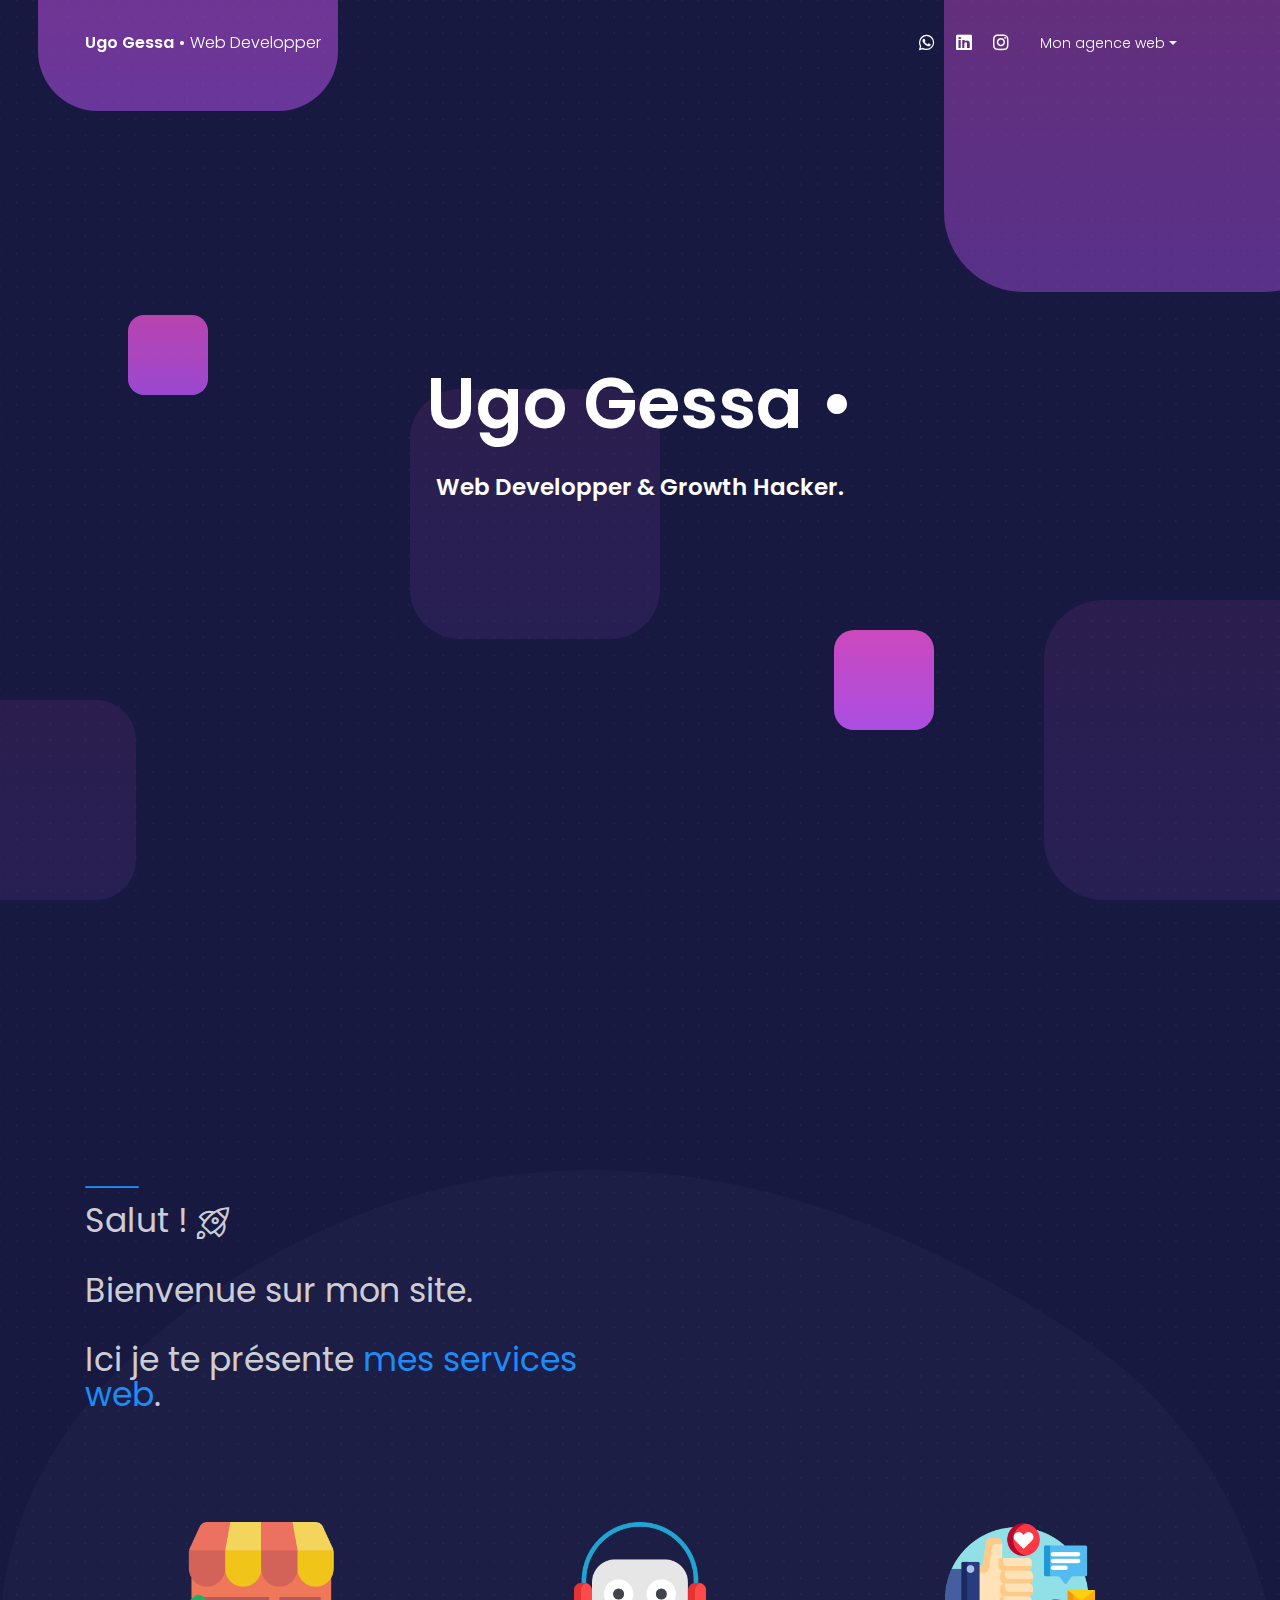
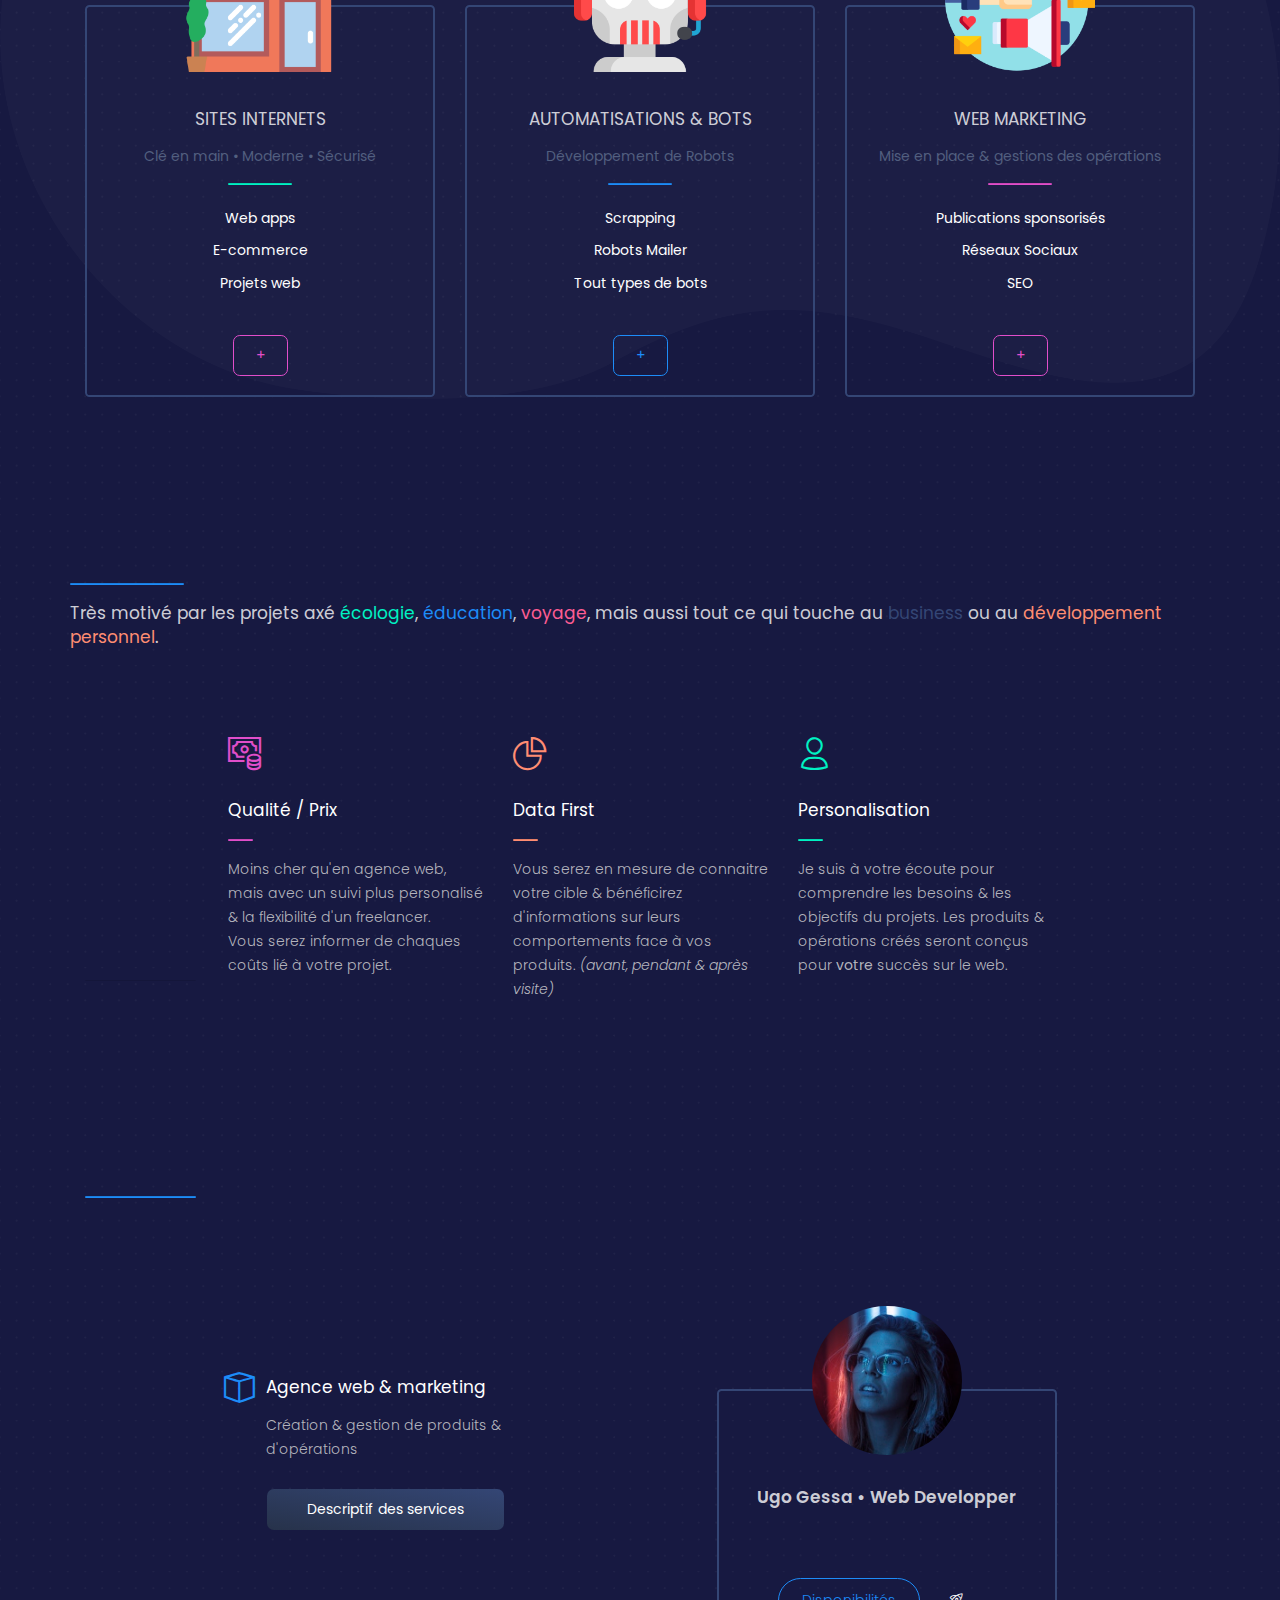
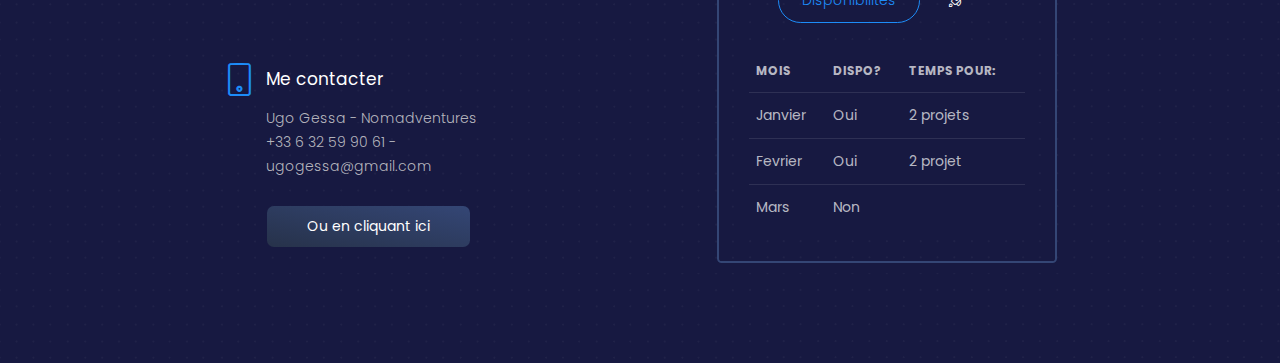
==== index.html @ 0bc390b1 "freelance" ====
<!DOCTYPE html>
<html lang="en">

<head>
  <meta charset="utf-8" />
  <meta name="viewport" content="width=device-width, initial-scale=1, shrink-to-fit=no">
  <link rel="apple-touch-icon" sizes="76x76" href="./assets/img/apple-icon.png">
  <link rel="icon" type="image/png" href="./assets/img/favicon.png">
  <title>
    Ugo Gessa • Web Developper
  </title>
  <!--     Fonts and icons     -->
  <link href="https://fonts.googleapis.com/css?family=Poppins:200,300,400,600,700,800" rel="stylesheet" />
  <link href="https://use.fontawesome.com/releases/v5.0.6/css/all.css" rel="stylesheet">
  <!-- Nucleo Icons -->
  <link href="./assets/css/nucleo-icons.css" rel="stylesheet" />
  <!-- CSS Files -->
  <link href="./assets/css/blk-design-system.css?v=1.0.0" rel="stylesheet" />
  <!-- CSS Just for demo purpose, don't include it in your project -->
  <link href="./assets/demo/demo.css" rel="stylesheet" />
</head>

<body class="index-page">


  <!-- Navbar -->
  <nav class="navbar navbar-expand-lg fixed-top navbar-transparent bg-transparent" color-on-scroll="100">
    <div class="container">
      <div class="navbar-translate">
        <a class="navbar-brand" href="https://demos.creative-tim.com/blk-design-system/index.html" rel="tooltip" title="Designed and Coded by Creative Tim" data-placement="bottom" target="_blank">
          <span>Ugo Gessa •</span> Web Developper
        </a>
        <button class="navbar-toggler navbar-toggler" type="button" data-toggle="collapse" data-target="#navigation" aria-controls="navigation-index" aria-expanded="false" aria-label="Toggle navigation">
          <span class="navbar-toggler-bar bar1"></span>
          <span class="navbar-toggler-bar bar2"></span>
          <span class="navbar-toggler-bar bar3"></span>
        </button>
      </div>
      <div class="collapse navbar-collapse justify-content-end " id="navigation">
        <div class="navbar-collapse-header">
          <div class="row">
            <div class="col-6 collapse-brand">
              <a>
                Ugo Gessa •
              </a>
            </div>
            <div class="col-6 collapse-close text-right">
              <button type="button" class="navbar-toggler" data-toggle="collapse" data-target="#navigation" aria-controls="navigation-index" aria-expanded="false" aria-label="Toggle navigation">
                <i class="tim-icons icon-simple-remove"></i>
              </button>
            </div>
          </div>
        </div>
        <ul class="navbar-nav">
          <li class="nav-item p-0">
            <a class="nav-link" rel="tooltip" title="Contactez moi facilement " data-placement="bottom" href="https://twitter.com/CreativeTim" target="_blank">
              <i class="fab fa-whatsapp"></i>
              <p class="d-lg-none d-xl-none">Whatsapp</p>
            </a>
          </li>
          <li class="nav-item p-0">
            <a class="nav-link" rel="tooltip" title="Discutons plus sérieusement" data-placement="bottom" href="https://www.facebook.com/CreativeTim" target="_blank">
              <i class="fab fa-linkedin"></i>
              <p class="d-lg-none d-xl-none">Linkedin</p>
            </a>
          </li>
          <li class="nav-item p-0">
            <a class="nav-link" rel="tooltip" title="Instagram de l'agence" data-placement="bottom" href="https://www.instagram.com/CreativeTimOfficial" target="_blank">
              <i class="fab fa-instagram"></i>
              <p class="d-lg-none d-xl-none">Instagram</p>
            </a>
          </li>
          <li class="dropdown nav-item">
            <a href="#" class="dropdown-toggle nav-link" data-toggle="dropdown">
              <i class="fa fa-cogs d-lg-none d-xl-none"></i> Mon agence web
            </a>
            <div class="dropdown-menu dropdown-with-icons">
            
              <a href="examples/register-page.html" class="dropdown-item">
                <i class="tim-icons icon-bullet-list-67"></i>Contact
              </a>
              <a href="examples/landing-page.html" class="dropdown-item">
                <i class="tim-icons icon-paper"></i>Liste de mes services
              </a>
              <a href="examples/profile-page.html" class="dropdown-item">
                <i class="tim-icons icon-single-02"></i>A propos de Ugo
              </a>
            </div>
          </li>
          <!-- 
          <li class="nav-item">
            <a class="nav-link btn btn-default d-none d-lg-block" href="javascript:void(0)" onclick="scrollToDownload()">
              <i class="tim-icons icon-cloud-download-93"></i> Télécharge quelque chose
            </a>
          </li>
      	   -->
        </ul>
      </div>
    </div>
  </nav>

  <!-- End Navbar -->


  <div class="wrapper">
    <div class="page-header header-filter">
      <div class="squares square1"></div>
      <div class="squares square2"></div>
      <div class="squares square3"></div>
      <div class="squares square4"></div>
      <div class="squares square5"></div>
      <div class="squares square6"></div>
      <div class="squares square7"></div>
      <div class="container">
        <div class="content-center brand">
          <h1 class="h1-seo">Ugo Gessa •</h1>
          <h3>Web Developper & Growth Hacker.</h3>
        </div>
      </div>
    </div>

    <div class="main">
    
      
    
      <!--  end notifications -->
      <!-- Typography -->
      <section class="section section-lg section-coins">
      <img src="../assets/img/path3.png" class="path">
      <div class="container">
        <div class="row">
          <div class="col-md-6">
            <hr class="line-info">
            <h1> Salut ! <i class="tim-icons icon-spaceship"></i>
            <br>
            <br>

             Bienvenue sur mon site. 
			<br>
			<br>

              Ici je te présente  <span class="text-info">mes services web</span>. 

			</h1>

			<br>
			<br>

          </div>
        </div>

        <div class="row">
          	<!-- Web Development -->
          <div class="col-md-4">
            <div class="card card-coin card-plain">
              <div class="card-header">
                                <img src="store.png" class="img-center img-fluid">

              </div>
              <div class="card-body">
                <div class="row">
                  <div class="col-md-12 text-center">
                    <h4 class="text-uppercase">Sites Internets</h4>
                    <span>Clé en main • Moderne • Sécurisé </span>
                    <hr class="line-success">
                  </div>
                </div>
                <div class="row">
                  <ul class="list-group">
                    <li class="list-group-item">Web apps</li>
                    <li class="list-group-item">E-commerce</li>
                    <li class="list-group-item">Projets web</li>
                  </ul>
                </div>
              </div>
              <div class="card-footer text-center">
                <button class="btn btn-primary btn-simple" data-toggle="modal" data-target="#myModal2">
                +
              </button>
              </div>
            </div>
          </div>

       			<!-- Automatisation de taches -->
          <div class="col-md-4">
            <div class="card card-coin card-plain">
              <div class="card-header">
                <img src="support.png" class="img-center img-fluid">
              </div>
              <div class="card-body">
                <div class="row">
                  <div class="col-md-12 text-center">
                    <h4 class="text-uppercase">Automatisations & Bots </h4>
                    <span>Développement de Robots</span>
                    <hr class="line-info">
                  </div>
                </div>
                <div class="row">
                  <ul class="list-group">
                    <li class="list-group-item">Scrapping</li>
                    <li class="list-group-item">Robots Mailer</li>
                    <li class="list-group-item">Tout types de bots</li>
                  </ul>
                </div>
              </div>
              <div class="card-footer text-center">
                <button class="btn btn-info btn-simple" data-toggle="modal" data-target="#myModal2">+</button>
              </div>
            </div>
          </div>


			<!-- Web Marketing -->
          <div class="col-md-4">
            <div class="card card-coin card-plain">
              <div class="card-header">
              	                <img src="digital-campaign.png" class="img-center img-fluid">

              </div>
              <div class="card-body">
                <div class="row">
                  <div class="col-md-12 text-center">
                    <h4 class="text-uppercase">Web Marketing</h4>
                    <span>Mise en place & gestions des opérations</span>
                    <hr class="line-primary">
                  </div>
                </div>
                <div class="row">
                  <ul class="list-group">
                    <li class="list-group-item">Publications sponsorisés</li>
                    <li class="list-group-item">Réseaux Sociaux</li>
                    <li class="list-group-item">SEO </li>
                  </ul>
                </div>
              </div>
              <div class="card-footer text-center">
                <button class="btn btn-primary btn-simple" data-toggle="modal" data-target="#myModal2">+</button>
              </div>
            </div>
          </div>
        </div>
      </div>
  </div>
    </section>
      

    <section class="section section-lg">
      <div class="container">
        <div class="row justify-content-center">
        	                    <hr class="line-info">

          <div class="col-lg-12">
          	<div class="row">
  			         <h4>
                Très motivé par les projets axé	
                  <span class="text-success">écologie</span>, <span class="text-info">éducation</span>, <span class="text-danger">voyage</span>, mais aussi tout ce qui touche au <span class="text-default">business</span>	ou au <span class="text-warning">développement personnel</span>.
                </h4>

		        </div>
        
        <div style="height: 20%;"></div>

      <div class="row row-grid justify-content-center">

              <div class="col-lg-3">
                <div class="info">
                  <div class="icon icon-primary">
                    <i class="tim-icons icon-money-coins"></i>
                  </div>
                  <h4 class="info-title">Qualité / Prix</h4>
                  <hr class="line-primary">
                  <p>Moins cher qu'en agence web, mais avec un suivi plus personalisé & la flexibilité d'un freelancer. <br> Vous serez informer de chaques coûts lié à votre projet. </p>
                </div>
              </div>
              <div class="col-lg-3">
                <div class="info">
                  <div class="icon icon-warning">
                    <i class="tim-icons icon-chart-pie-36"></i>
                  </div>
                  <h4 class="info-title">Data First</h4>
                  <hr class="line-warning">
                  <p>Vous serez en mesure de connaitre votre cible & bénéficirez d'informations sur leurs comportements face à vos produits. <i>(avant, pendant & après visite)</i> </p>
                </div>
              </div>
              <div class="col-lg-3">
                <div class="info">
                  <div class="icon icon-success">
                    <i class="tim-icons icon-single-02"></i>
                  </div>
                  <h4 class="info-title">Personalisation</h4>
                  <hr class="line-success">
                  <p>Je suis à votre écoute pour comprendre les besoins & les objectifs du projets. Les produits & opérations créés seront conçus pour <strong>votre</strong> succès sur le web.</p>
                </div>
              </div>
            </div>
          </div>
        </div>


        <div style="height: 200px;"><hr></div>

			                                      <hr class="line-info">

		<div class="container align-items-center" style="padding-top: 12%;">
        <div class="row">
			<div class="col-md-4 ml-auto">
		            <div class="info info-horizontal">
		              <div class="icon icon-info">
		                <i class="tim-icons icon-app"></i>
		              </div>
		              <div class="description">
		                <h4 class="info-title">Agence web & marketing</h4>
		                <p> Création & gestion de produits & d'opérations
		                  <br> 
		                  <br> <button class="btn btn-transparent" href="examples/landing-page.html">Descriptif des services </button>
		                </p>
		              </div>
		            </div>
		            <div class="info info-horizontal">
		              <div class="icon icon-info">
		                <i class="tim-icons icon-mobile"></i>
		              </div>
		              <div class="description">
		                <h4 class="info-title">Me contacter</h4>
		                <p> Ugo Gessa - Nomadventures
		                  <br> +33 6 32 59 90 61 - ugogessa@gmail.com
		                  <br> 
                      <br>
                       <button class="btn btn-transparent" href="examples/register-page.html">Ou en cliquant ici </button>
		                </p>
		              </div>
		            </div>
          </div>

          <div class="col-lg-4 col-md-6 ml-auto mr-auto">
            <br>
            <br>
            <div class="card card-coin card-plain">
              <div class="card-header">
                <img src="assets/img/mike.jpg" class="img-center img-fluid rounded-circle">
                <h4 class="title">Ugo Gessa • Web Developper </h4>
              </div>
              <div class="card-body">
                <ul class="nav nav-tabs nav-tabs-info justify-content-center">
                  <li class="nav-item">
                    <a class="nav-link  active show" data-toggle="tab" href="#linka">
                      Disponibilités
                    </a>
                  </li>
                  <li class="nav-item">
                    <a class="nav-link" data-toggle="tab" href="#linkb">
                      <i class="tim-icons icon-spaceship"></i>
                    </a>
                  </li>
     
                </ul>
                <div class="tab-content tab-subcategories">
                  <div class="tab-pane active show" id="linka">
                    <div class="table">
                      <table class="table" id="plain-table">
                        <thead class=" text-primary">
                          <tr>
                            <th class="header">
                              Mois
                            </th>
                            <th class="header">
                              Dispo?
                            </th>
                            <th class="header">
                              Temps pour:
                            </th>
                          </tr>
                        </thead>
                        <tbody>
                          <tr>
                            <td>
                              Janvier
                            </td>
                            <td>
                              Oui
                            </td>
                            <td>
                              2 projets
                            </td>
                          </tr>
                          <tr>
                            <td>
                              Fevrier 
                            </td>
                            <td>
                              Oui
                            </td>
                            <td>
                              2 projet
                            </td>
                          </tr>
                          <tr>
                            <td>
                              Mars
                            </td>
                            <td>
                              Non
                            </td>
                            <td>
                              
                            </td>
                          </tr>
                        </tbody>
                      </table>
                    </div>
                  </div>
                  <div class="tab-pane " id="linkb">
                  	<div align="center">
                    <h5>Contactez moi au <span class="text-success">06 32 59 90 61</span></h5>
                    <button type="button" class="btn btn-default">Ou en cliquant ici</button>
                    <br>
                    <br>
					</div>
                  </div>
            
                </div>
              </div>
            </div>
          </div>
        </div>
      </div>


      </div> 
    </section>



    </div>

  </div>


   <!-- Form Modal -->
      <div class="modal fade modal-black" id="myModal2" tabindex="-1" role="dialog" aria-labelledby="myModalLabel" aria-hidden="true">
        <div class="modal-dialog">
          <div class="modal-content">
            <div class="modal-header justify-content-center">
              <button type="button" class="close" data-dismiss="modal" aria-hidden="true">
                <i class="tim-icons icon-simple-remove text-white"></i>
              </button>
              <div class="text-muted text-center ml-auto mr-auto">
                <h3 class="mb-0">Quel est votre projet ? </h3>
              </div>
            </div>
            <div class="modal-body">

              <div class="text-center text-muted mb-5 mt-4">
Je suis actuellement <span class="text-success">disponible</span> pour un projet web.
<br />
Vous pouvez me laisser un message ou m'appeller au <br> <span class="text-info">06 32 59 90 61</span>
            </div>
              <form>
                  <div class="row">
                    <div class="col-md-6">
                      <div class="form-group">
                        <label>Votre nom</label>
                        <input type="text" class="form-control" placeholder="Ugo Gessa">
                      </div>
                    </div>
                    <div class="col-md-6">
                      <div class="form-group">
                        <label>Email address</label>
                        <input type="email" class="form-control" placeholder="ugogessa@gmail.com">
                      </div>
                    </div>
                  </div>
                  <div class="row">
                    <div class="col-md-12">
                      <div class="form-group">
    <label for="exampleFormControlTextarea1">Message</label>
    <textarea class="form-control" id="exampleFormControlTextarea1" rows="3"></textarea>
  </div>
                    </div>
                  </div>
                  <button type="submit" class="btn btn-success btn-round float-right" rel="tooltip" data-original-title="Can't wait for your message" data-placement="right">
                    
  <i class="tim-icons icon-spaceship"></i>
                  </button>
                </form>
            </div>
          </div>
        </div>
      </div>


  <!--   Core JS Files   -->
  <script src="./assets/js/core/jquery.min.js" type="text/javascript"></script>
  <script src="./assets/js/core/popper.min.js" type="text/javascript"></script>
  <script src="./assets/js/core/bootstrap.min.js" type="text/javascript"></script>
  <script src="./assets/js/plugins/perfect-scrollbar.jquery.min.js"></script>
  <!--  Plugin for Switches, full documentation here: http://www.jque.re/plugins/version3/bootstrap.switch/ -->
  <script src="./assets/js/plugins/bootstrap-switch.js"></script>
  <!--  Plugin for the Sliders, full documentation here: http://refreshless.com/nouislider/ -->
  <script src="./assets/js/plugins/nouislider.min.js" type="text/javascript"></script>
  <!-- Chart JS -->
  <script src="./assets/js/plugins/chartjs.min.js"></script>
  <!--  Plugin for the DatePicker, full documentation here: https://github.com/uxsolutions/bootstrap-datepicker -->
  <script src="./assets/js/plugins/moment.min.js"></script>
  <script src="./assets/js/plugins/bootstrap-datetimepicker.js" type="text/javascript"></script>
  <!-- Black Dashboard DEMO methods, don't include it in your project! -->
  <script src="./assets/demo/demo.js"></script>
  <!-- Control Center for Black UI Kit: parallax effects, scripts for the example pages etc -->
  <script src="./assets/js/blk-design-system.min.js?v=1.0.0" type="text/javascript"></script>
  <script>
    $(document).ready(function() {
      blackKit.initDatePicker();
      blackKit.initSliders();
    });

    function scrollToDownload() {

      if ($('.section-download').length != 0) {
        $("html, body").animate({
          scrollTop: $('.section-download').offset().top
        }, 1000);
      }
    }
  </script>
</body>

</html>
---- assets/css/nucleo-icons.css ----
/* --------------------------------

Nucleo Outline Web Font - nucleoapp.com/
License - nucleoapp.com/license/
Created using IcoMoon - icomoon.io

-------------------------------- */

@font-face {
  font-family: 'Nucleo';
  src: url('../fonts/nucleo.eot');
  src: url('../fonts/nucleo.eot') format('embedded-opentype'), url('../fonts/nucleo.woff2') format('woff2'), url('../fonts/nucleo.woff') format('woff'), url('../fonts/nucleo.ttf') format('truetype'), url('../fonts/nucleo.svg') format('svg');
  font-weight: normal;
  font-style: normal;
}

/*------------------------
	base class definition
-------------------------*/

.tim-icons {
  display: inline-block;
  font: normal normal normal 1em/1 'Nucleo';
  vertical-align: middle;
  speak: none;
  text-transform: none;
  /* Better Font Rendering */
  -webkit-font-smoothing: antialiased;
  -moz-osx-font-smoothing: grayscale;
}

.font-icon-detail {
  text-align: center;
  padding: 45px 0 30px;
  border: 1px solid #e44cc4;
  border-radius: .1875rem;
  margin: 15px 0;
  min-height: 168px;
}

.font-icon-detail i {
  color: #FFFFFF;
  font-size: 1.5em;
}

.font-icon-detail p {
  color: #e44cc4 !important;
  margin-top: 30px;
  padding: 0 10px;
  font-size: .7142em;
}

/*------------------------
  change icon size
-------------------------*/

.tim-icons-sm {
  font-size: 0.8em;
}

.tim-icons-lg {
  font-size: 1.2em;
}

/* absolute units */

.tim-icons-16 {
  font-size: 16px;
}

.tim-icons-32 {
  font-size: 32px;
}

/*----------------------------------
  add a square/circle background
-----------------------------------*/

.tim-icons-bg-square,
.tim-icons-bg-circle {
  padding: 0.35em;
}

.tim-icons-bg-circle {
  border-radius: 50%;
}

/*------------------------
  list icons
-------------------------*/

/*------------------------
  spinning icons
-------------------------*/

.tim-icons-is-spinning {
  -webkit-animation: tim-icons-spin 2s infinite linear;
  -moz-animation: tim-icons-spin 2s infinite linear;
  animation: tim-icons-spin 2s infinite linear;
}

@-webkit-keyframes tim-icons-spin {
  0% {
    -webkit-transform: rotate(0deg);
  }
  100% {
    -webkit-transform: rotate(360deg);
  }
}

@-moz-keyframes tim-icons-spin {
  0% {
    -moz-transform: rotate(0deg);
  }
  100% {
    -moz-transform: rotate(360deg);
  }
}

@keyframes tim-icons-spin {
  0% {
    -webkit-transform: rotate(0deg);
    -moz-transform: rotate(0deg);
    -ms-transform: rotate(0deg);
    -o-transform: rotate(0deg);
    transform: rotate(0deg);
  }
  100% {
    -webkit-transform: rotate(360deg);
    -moz-transform: rotate(360deg);
    -ms-transform: rotate(360deg);
    -o-transform: rotate(360deg);
    transform: rotate(360deg);
  }
}

/*------------------------
  rotated/flipped icons
-------------------------*/

/*------------------------
	icons
-------------------------*/

.icon-alert-circle-exc::before {
  content: "\ea02";
}

.icon-align-center::before {
  content: "\ea03";
}

.icon-align-left-2::before {
  content: "\ea04";
}

.icon-app::before {
  content: "\ea05";
}

.icon-atom::before {
  content: "\ea06";
}

.icon-attach-87::before {
  content: "\ea07";
}

.icon-badge::before {
  content: "\ea08";
}

.icon-bag-16::before {
  content: "\ea09";
}

.icon-bank::before {
  content: "\ea0a";
}

.icon-basket-simple::before {
  content: "\ea0b";
}

.icon-bell-55::before {
  content: "\ea0c";
}

.icon-bold::before {
  content: "\ea0d";
}

.icon-book-bookmark::before {
  content: "\ea0e";
}

.icon-bulb-63::before {
  content: "\ea0f";
}

.icon-bullet-list-67::before {
  content: "\ea10";
}

.icon-bus-front-12::before {
  content: "\ea11";
}

.icon-button-pause::before {
  content: "\ea12";
}

.icon-button-power::before {
  content: "\ea13";
}

.icon-calendar-60::before {
  content: "\ea14";
}

.icon-camera-18::before {
  content: "\ea15";
}

.icon-caps-small::before {
  content: "\ea16";
}

.icon-cart::before {
  content: "\ea17";
}

.icon-chart-bar-32::before {
  content: "\ea18";
}

.icon-chart-pie-36::before {
  content: "\ea19";
}

.icon-chat-33::before {
  content: "\ea1a";
}

.icon-check-2::before {
  content: "\ea1b";
}

.icon-cloud-download-93::before {
  content: "\ea1c";
}

.icon-cloud-upload-94::before {
  content: "\ea1d";
}

.icon-coins::before {
  content: "\ea1e";
}

.icon-compass-05::before {
  content: "\ea1f";
}

.icon-controller::before {
  content: "\ea20";
}

.icon-credit-card::before {
  content: "\ea21";
}

.icon-delivery-fast::before {
  content: "\ea22";
}

.icon-double-left::before {
  content: "\ea23";
}

.icon-double-right::before {
  content: "\ea24";
}

.icon-email-85::before {
  content: "\ea25";
}

.icon-gift-2::before {
  content: "\ea26";
}

.icon-globe-2::before {
  content: "\ea27";
}

.icon-headphones::before {
  content: "\ea28";
}

.icon-heart-2::before {
  content: "\ea29";
}

.icon-html5::before {
  content: "\ea2a";
}

.icon-image-02::before {
  content: "\ea2b";
}

.icon-istanbul::before {
  content: "\ea2c";
}

.icon-key-25::before {
  content: "\ea2d";
}

.icon-laptop::before {
  content: "\ea2e";
}

.icon-light-3::before {
  content: "\ea2f";
}

.icon-link-72::before {
  content: "\ea30";
}

.icon-lock-circle::before {
  content: "\ea31";
}

.icon-map-big::before {
  content: "\ea32";
}

.icon-minimal-down::before {
  content: "\ea33";
}

.icon-minimal-left::before {
  content: "\ea34";
}

.icon-minimal-right::before {
  content: "\ea35";
}

.icon-minimal-up::before {
  content: "\ea36";
}

.icon-mobile::before {
  content: "\ea37";
}

.icon-molecule-40::before {
  content: "\ea38";
}

.icon-money-coins::before {
  content: "\ea39";
}

.icon-notes::before {
  content: "\ea3a";
}

.icon-palette::before {
  content: "\ea3b";
}

.icon-paper::before {
  content: "\ea3c";
}

.icon-pencil::before {
  content: "\ea3d";
}

.icon-pin::before {
  content: "\ea3e";
}

.icon-planet::before {
  content: "\ea3f";
}

.icon-puzzle-10::before {
  content: "\ea40";
}

.icon-satisfied::before {
  content: "\ea41";
}

.icon-scissors::before {
  content: "\ea42";
}

.icon-send::before {
  content: "\ea43";
}

.icon-settings-gear-63::before {
  content: "\ea44";
}

.icon-settings::before {
  content: "\ea45";
}

.icon-simple-add::before {
  content: "\ea46";
}

.icon-simple-delete::before {
  content: "\ea47";
}

.icon-simple-remove::before {
  content: "\ea48";
}

.icon-single-02::before {
  content: "\ea49";
}

.icon-single-copy-04::before {
  content: "\ea4a";
}

.icon-sound-wave::before {
  content: "\ea4b";
}

.icon-spaceship::before {
  content: "\ea4c";
}

.icon-square-pin::before {
  content: "\ea4d";
}

.icon-support-17::before {
  content: "\ea4e";
}

.icon-tablet-2::before {
  content: "\ea4f";
}

.icon-tag::before {
  content: "\ea50";
}

.icon-tap-02::before {
  content: "\ea51";
}

.icon-tie-bow::before {
  content: "\ea52";
}

.icon-time-alarm::before {
  content: "\ea53";
}

.icon-trash-simple::before {
  content: "\ea54";
}

.icon-triangle-right-17::before {
  content: "\ea55";
}

.icon-trophy::before {
  content: "\ea56";
}

.icon-tv-2::before {
  content: "\ea57";
}

.icon-upload::before {
  content: "\ea58";
}

.icon-user-run::before {
  content: "\ea59";
}

.icon-vector::before {
  content: "\ea5a";
}

.icon-video-66::before {
  content: "\ea5b";
}

.icon-volume-98::before {
  content: "\ea5c";
}

.icon-wallet-43::before {
  content: "\ea5d";
}

.icon-watch-time::before {
  content: "\ea5e";
}

.icon-wifi::before {
  content: "\ea5f";
}

.icon-world::before {
  content: "\ea60";
}

.icon-zoom-split::before {
  content: "\ea61";
}

.icon-refresh-01::before {
  content: "\ea62";
}

.icon-refresh-02::before {
  content: "\ea63";
}

.icon-shape-star::before {
  content: "\ea64";
}

.icon-components::before {
  content: "\ea65";
}
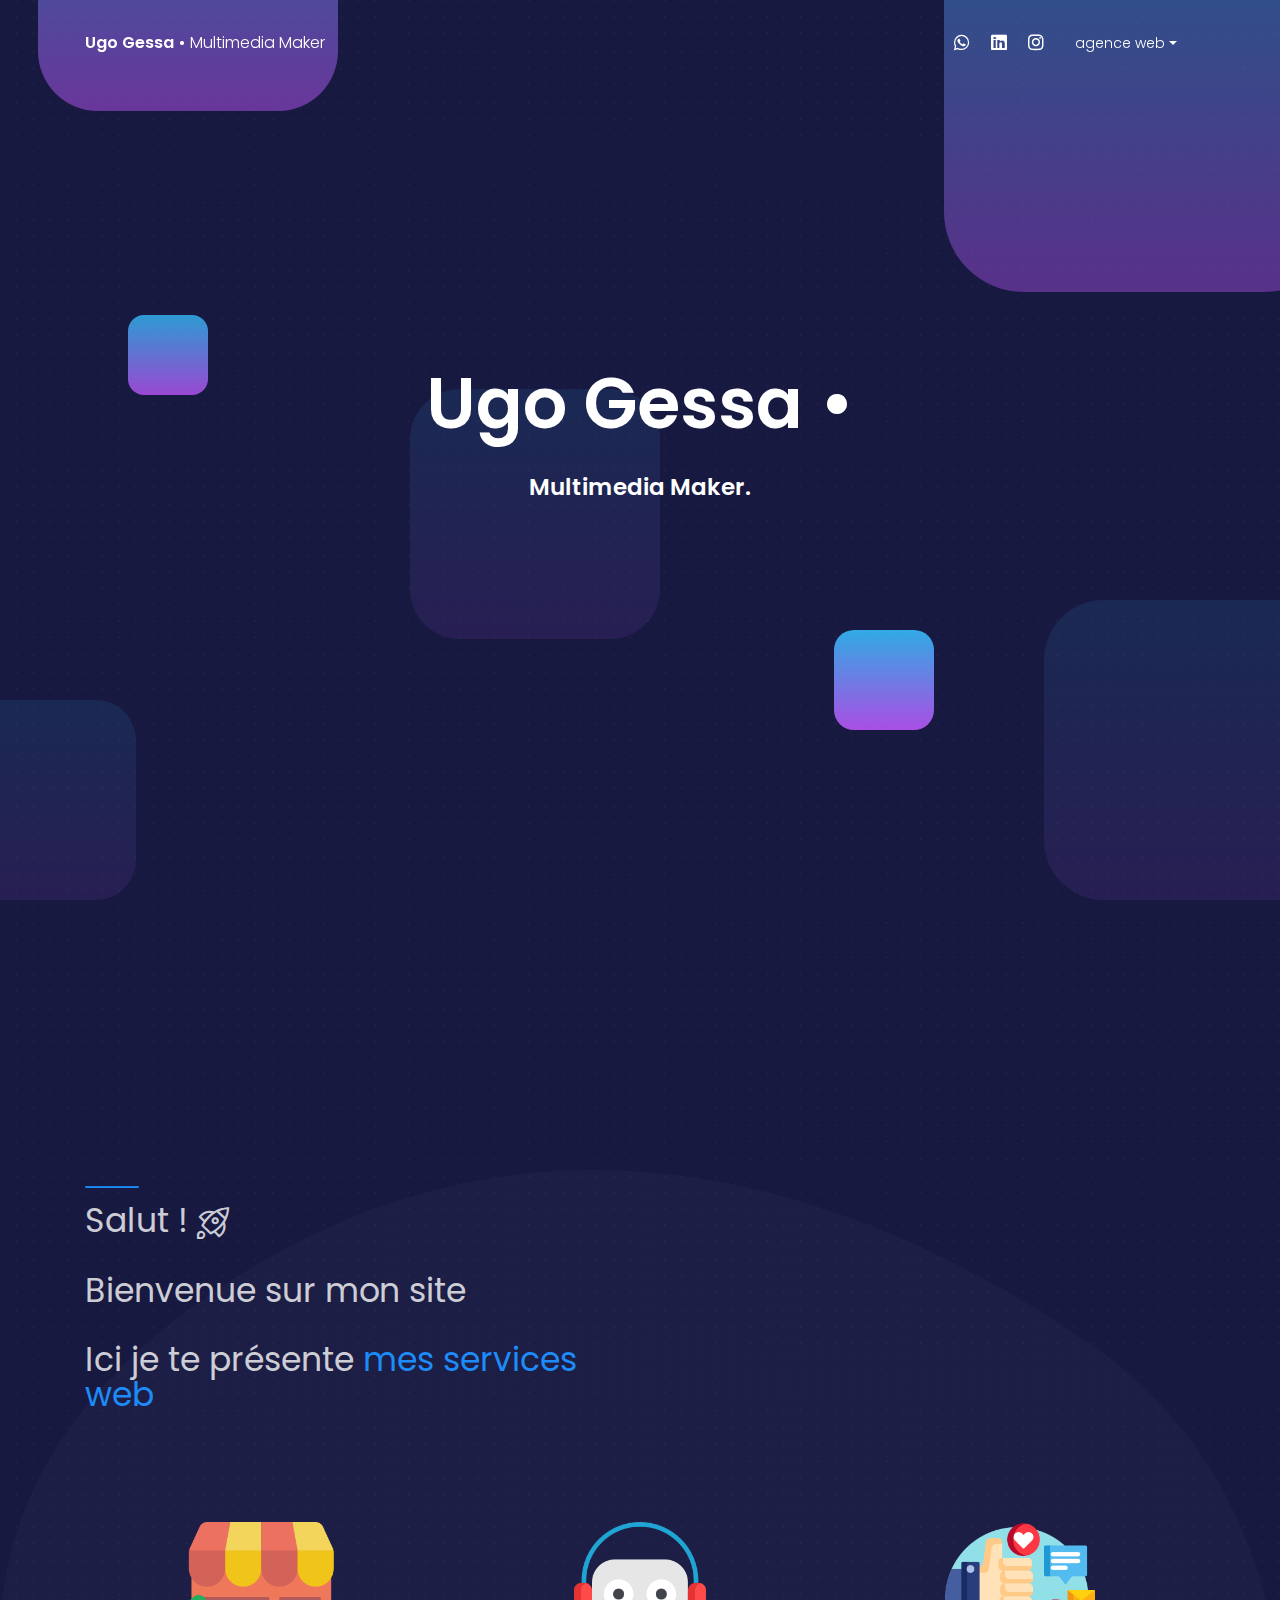
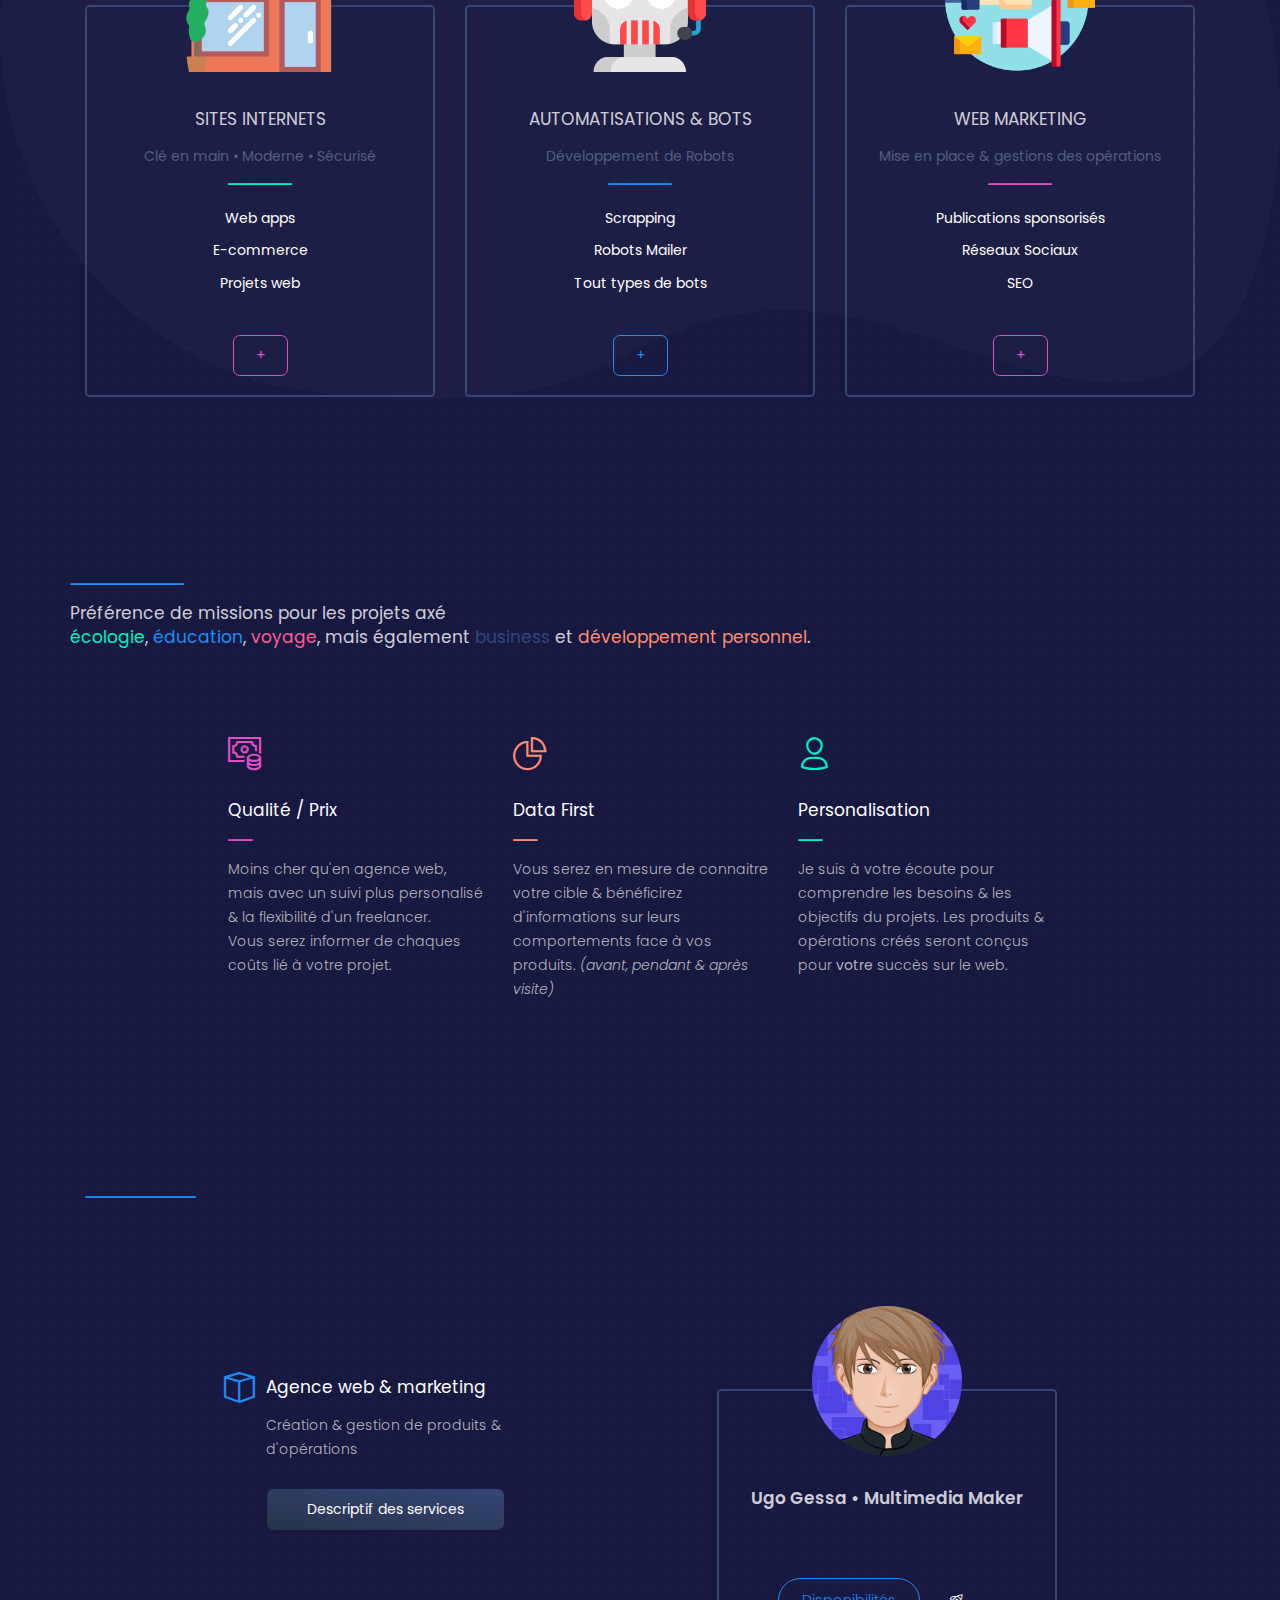
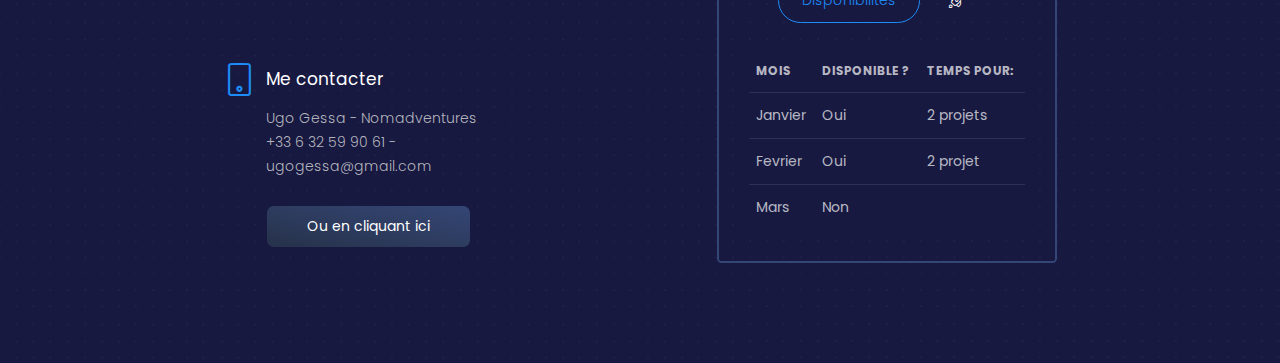
==== commit 3cca9a86: "3" ====
--- a/index.html
+++ b/index.html
@@ -7,7 +7,7 @@
   <link rel="apple-touch-icon" sizes="76x76" href="./assets/img/apple-icon.png">
   <link rel="icon" type="image/png" href="./assets/img/favicon.png">
   <title>
-    Ugo Gessa • Web Developper
+    Ugo Gessa • Multimedia Maker
   </title>
   <!--     Fonts and icons     -->
   <link href="https://fonts.googleapis.com/css?family=Poppins:200,300,400,600,700,800" rel="stylesheet" />
@@ -28,7 +28,7 @@
     <div class="container">
       <div class="navbar-translate">
         <a class="navbar-brand" href="https://demos.creative-tim.com/blk-design-system/index.html" rel="tooltip" title="Designed and Coded by Creative Tim" data-placement="bottom" target="_blank">
-          <span>Ugo Gessa •</span> Web Developper
+          <span>Ugo Gessa •</span> Multimedia Maker
         </a>
         <button class="navbar-toggler navbar-toggler" type="button" data-toggle="collapse" data-target="#navigation" aria-controls="navigation-index" aria-expanded="false" aria-label="Toggle navigation">
           <span class="navbar-toggler-bar bar1"></span>
@@ -72,7 +72,7 @@
           </li>
           <li class="dropdown nav-item">
             <a href="#" class="dropdown-toggle nav-link" data-toggle="dropdown">
-              <i class="fa fa-cogs d-lg-none d-xl-none"></i> Mon agence web
+              <i class="fa fa-cogs d-lg-none d-xl-none"></i> agence web
             </a>
             <div class="dropdown-menu dropdown-with-icons">
             
@@ -114,7 +114,7 @@
       <div class="container">
         <div class="content-center brand">
           <h1 class="h1-seo">Ugo Gessa •</h1>
-          <h3>Web Developper & Growth Hacker.</h3>
+          <h3>Multimedia Maker.</h3>
         </div>
       </div>
     </div>
@@ -135,11 +135,11 @@
             <br>
             <br>
 
-             Bienvenue sur mon site. 
+             Bienvenue sur mon site
 			<br>
 			<br>
 
-              Ici je te présente  <span class="text-info">mes services web</span>. 
+              Ici je te présente  <span class="text-info">mes services web</span> 
 
 			</h1>
 
@@ -252,8 +252,8 @@
           <div class="col-lg-12">
           	<div class="row">
   			         <h4>
-                Très motivé par les projets axé	
-                  <span class="text-success">écologie</span>, <span class="text-info">éducation</span>, <span class="text-danger">voyage</span>, mais aussi tout ce qui touche au <span class="text-default">business</span>	ou au <span class="text-warning">développement personnel</span>.
+                Préférence de missions pour les projets axé	<br>
+                  <span class="text-success">écologie</span>, <span class="text-info">éducation</span>, <span class="text-danger">voyage</span>, mais également <span class="text-default">business</span>	et <span class="text-warning">développement personnel</span>.
                 </h4>
 
 		        </div>
@@ -337,8 +337,8 @@
             <br>
             <div class="card card-coin card-plain">
               <div class="card-header">
-                <img src="assets/img/mike.jpg" class="img-center img-fluid rounded-circle">
-                <h4 class="title">Ugo Gessa • Web Developper </h4>
+                <img src="assets/img/melol.png" class="img-center img-fluid rounded-circle">
+                <h4 class="title">Ugo Gessa • Multimedia Maker </h4>
               </div>
               <div class="card-body">
                 <ul class="nav nav-tabs nav-tabs-info justify-content-center">
@@ -364,7 +364,7 @@
                               Mois
                             </th>
                             <th class="header">
-                              Dispo?
+                              Disponible ?
                             </th>
                             <th class="header">
                               Temps pour:
@@ -460,25 +460,25 @@
                     <div class="col-md-6">
                       <div class="form-group">
                         <label>Votre nom</label>
-                        <input type="text" class="form-control" placeholder="Ugo Gessa">
+                        <input type="text" class="form-control" placeholder="Elon Musk">
                       </div>
                     </div>
                     <div class="col-md-6">
                       <div class="form-group">
                         <label>Email address</label>
-                        <input type="email" class="form-control" placeholder="ugogessa@gmail.com">
+                        <input type="email" class="form-control" placeholder="elon.musk@gmail.com">
                       </div>
                     </div>
                   </div>
                   <div class="row">
                     <div class="col-md-12">
                       <div class="form-group">
-    <label for="exampleFormControlTextarea1">Message</label>
-    <textarea class="form-control" id="exampleFormControlTextarea1" rows="3"></textarea>
-  </div>
+                        <label for="exampleFormControlTextarea1">Projet</label>
+                        <input class="form-control" id="exampleFormControlTextarea1" placeholder="Boutique e-commerce de lance flammes"></textarea>
+                        </div>
                     </div>
                   </div>
-                  <button type="submit" class="btn btn-success btn-round float-right" rel="tooltip" data-original-title="Can't wait for your message" data-placement="right">
+                  <button type="submit" class="btn btn-success btn-round float-right" rel="tooltip" data-original-title="Woohooo!" data-placement="right">
                     
   <i class="tim-icons icon-spaceship"></i>
                   </button>
--- a/assets/css/blk-design-system.css
+++ b/assets/css/blk-design-system.css
@@ -16411,16 +16411,33 @@
 
 .index-page .squares {
   animation: move-left-right 1s infinite;
-  background: #ba54f5;
-  background: -webkit-linear-gradient(0deg, #ba54f5 0%, #e14eca 100%);
-  background: -o-linear-gradient(0deg, #ba54f5 0%, #e14eca 100%);
-  background: -moz-linear-gradient(0deg, #ba54f5 0%, #e14eca 100%);
-  background: linear-gradient(0deg, #ba54f5 0%, #e14eca 100%);
+  background: #2447e1;
+  background: -webkit-linear-gradient(0deg, #2da8c7 0%, #e14eca 100%);
+  background: -o-linear-gradient(0deg, #6b1b9a 0%, #3bafa2 100%);
+  background: -moz-linear-gradient(0deg, #18c88b 0%, #105fd3 100%);
+  background: linear-gradient(0deg, #ba54f5 0%, #34baf7 100%);
+  animation: myanimation 10s infinite;
+
   position: absolute;
   transition: 0.5s ease-out;
   overflow: hidden;
   border-radius: 20%;
 }
+
+
+@keyframes myanimation {
+  0% {  background: linear-gradient(0deg, #ffffff 0%, #34baf7 100%);
+}
+  25%{ background: linear-gradient(0deg, #7f74ac 0%, #34baf7 100%);
+}
+  50%{  background: linear-gradient(0deg, #ba54f5 0%, #34baf7 100%);
+}
+  75%{  background: linear-gradient(0deg, #f76a34 0%, #34baf7 100%);
+}
+  100%{   background: linear-gradient(0deg, #ff0303 0%, #34baf7 100%);
+}
+}
+
 
 .index-page .squares.square1 {
   animation: move-left-right 4s infinite;
@@ -20275,6 +20292,12 @@
   font-weight: 100;
 }
 
+.card-register .card-header .card-title-custom {
+    padding-left: 20px;
+    padding-top: 10px;
+    font-size: 4.5em;
+}
+
 .card .card-header .card-category {
   color: #9A9A9A;
   margin-bottom: 5px;
